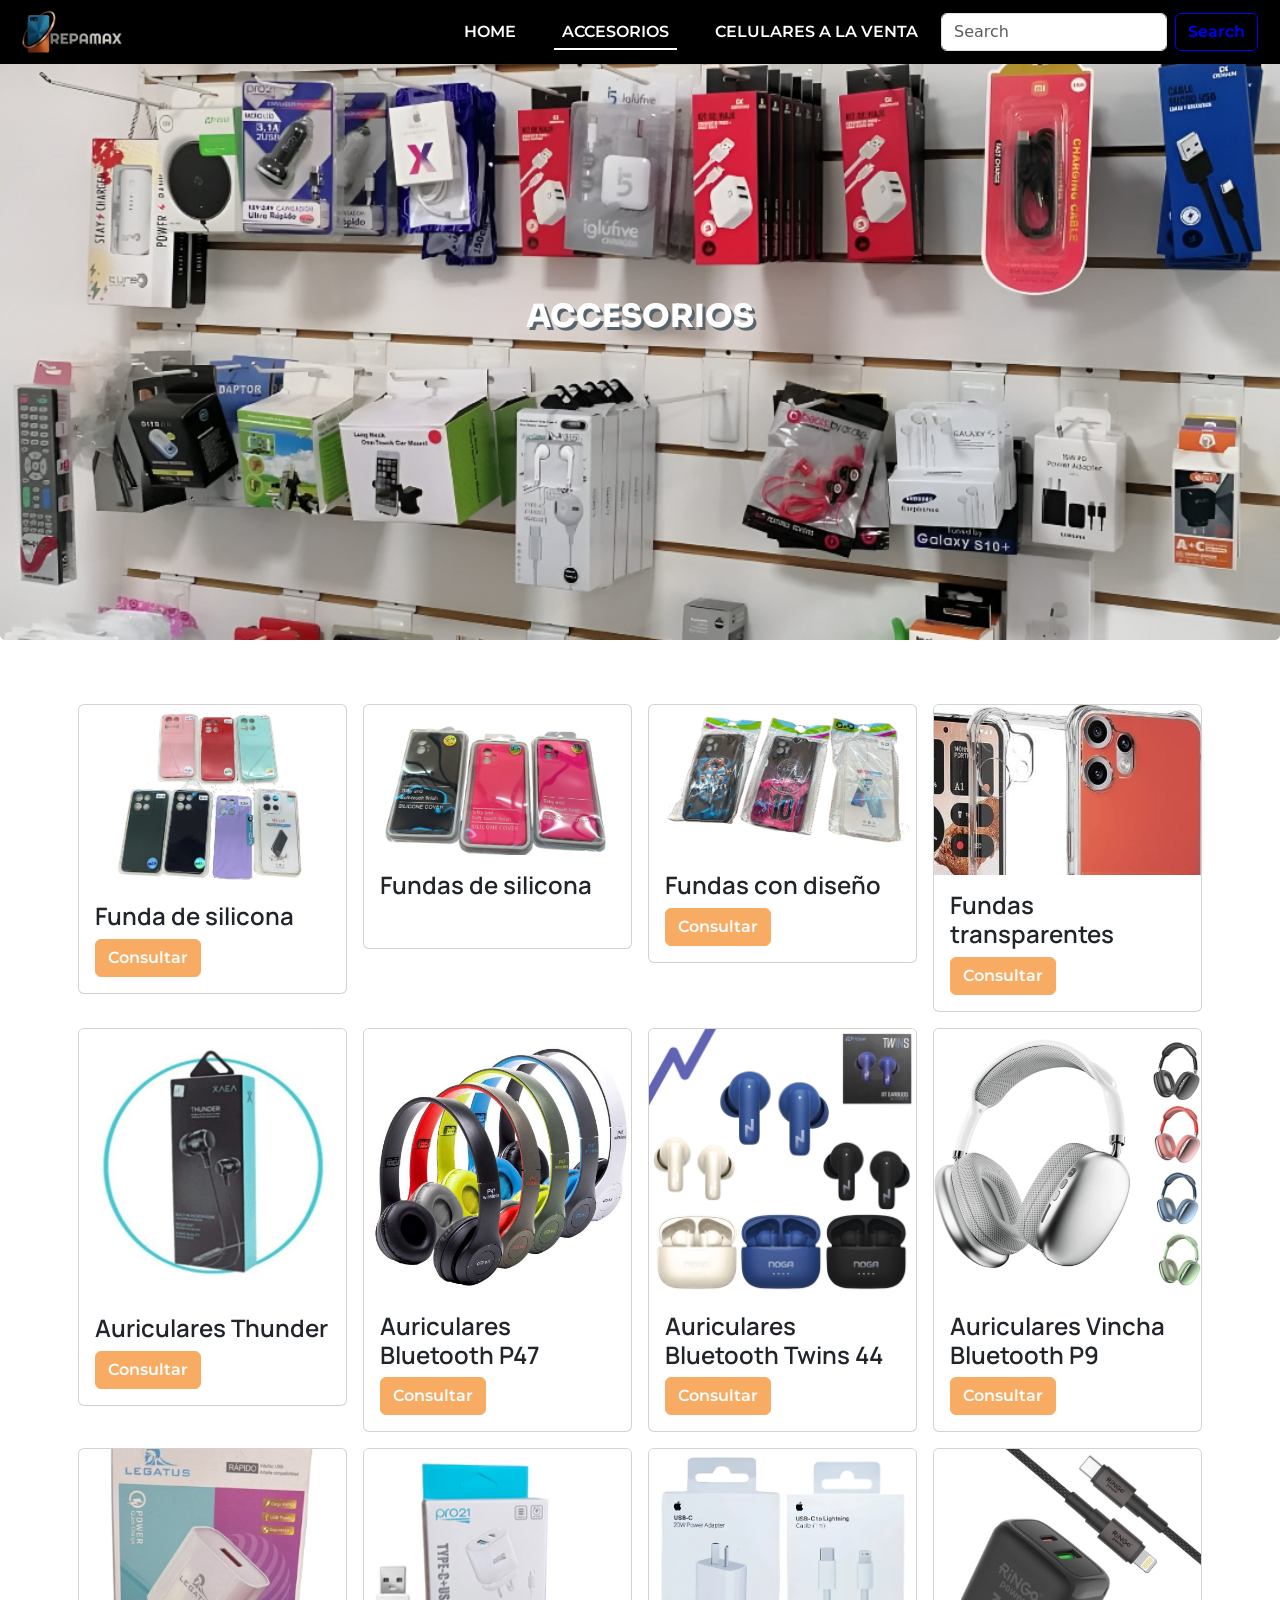
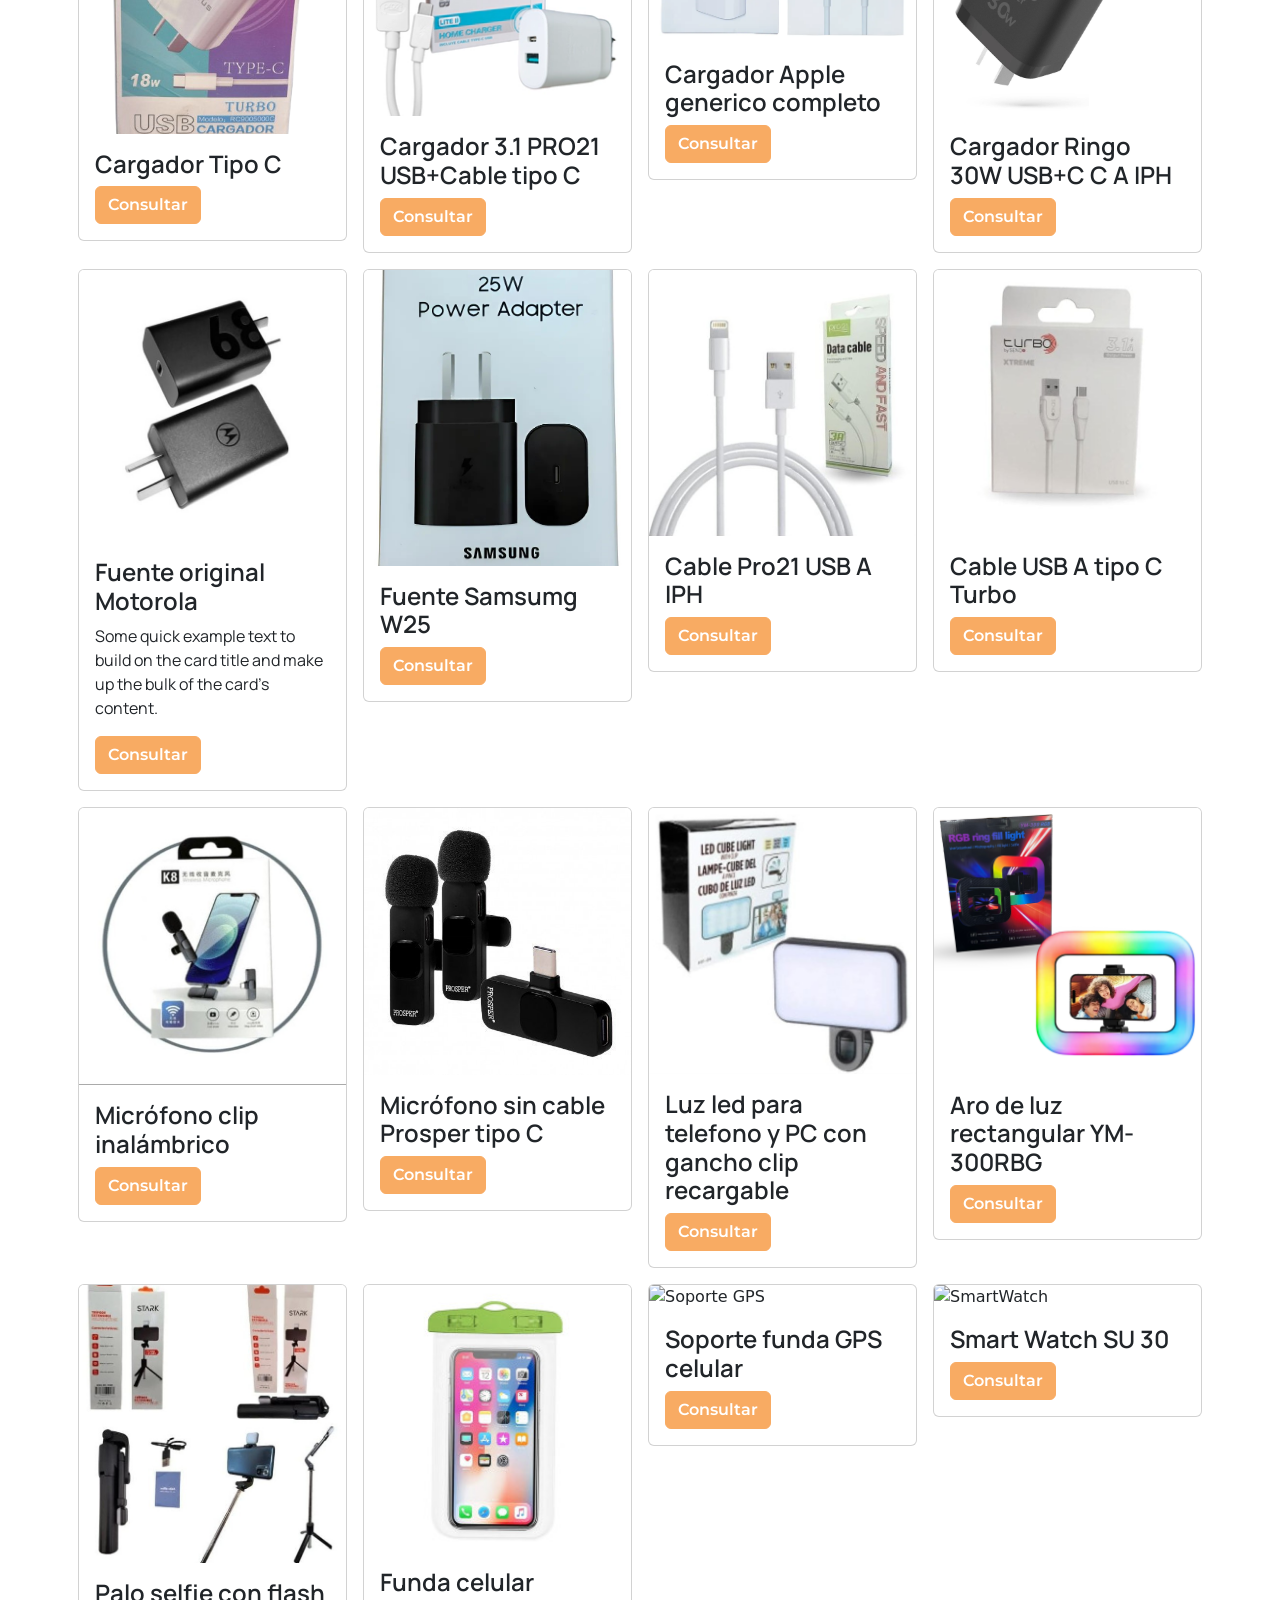
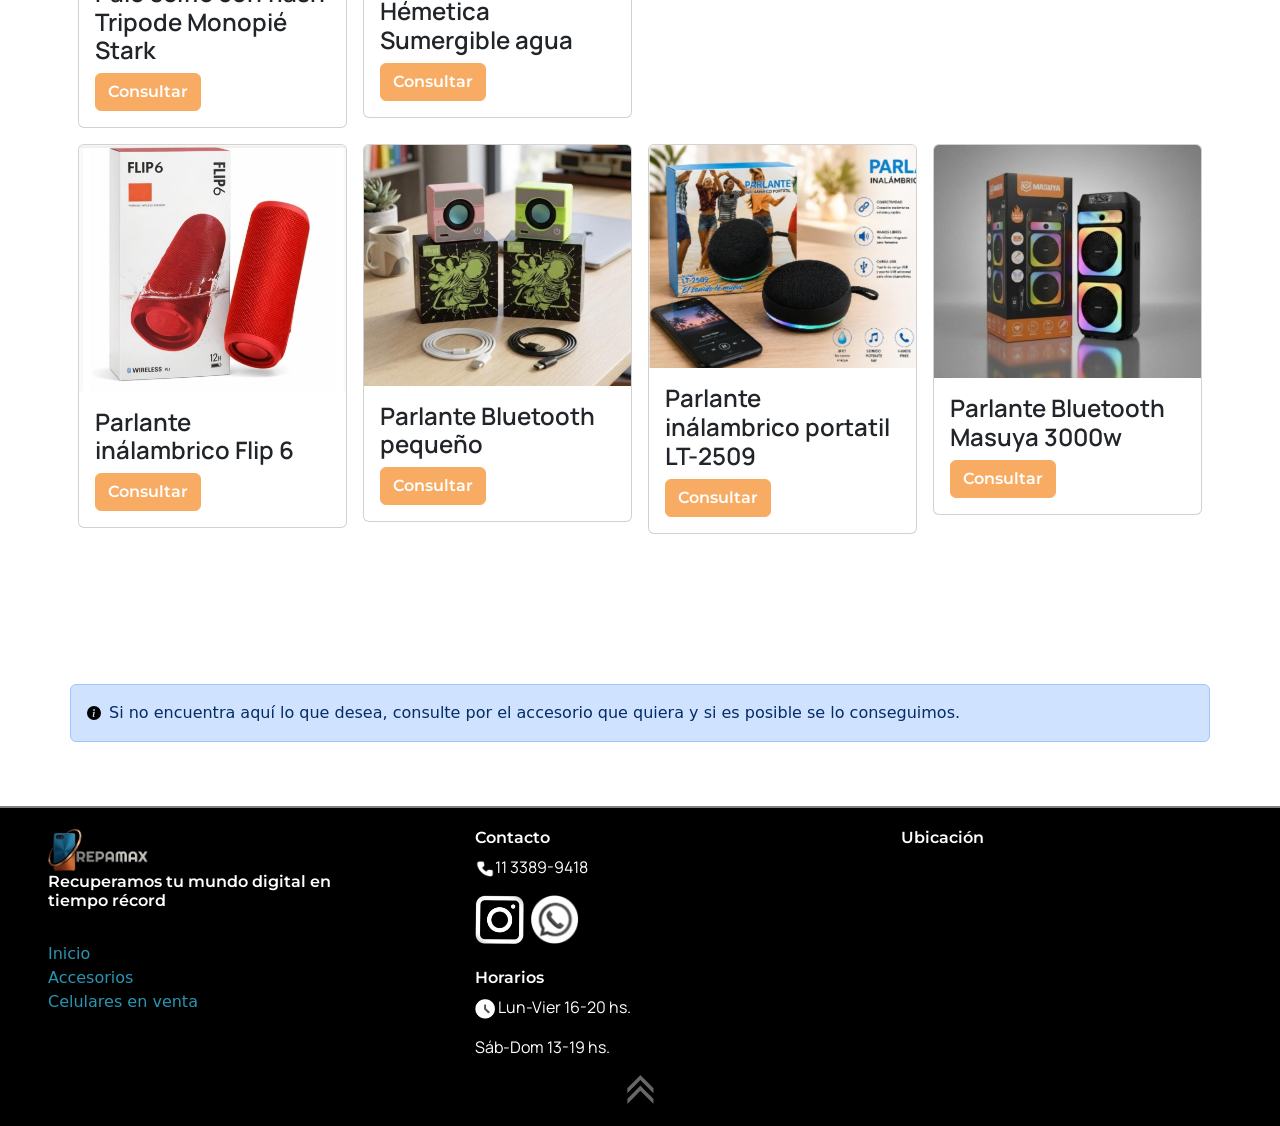
==== Accesorios.html @ b9e70891 "Add files via upload" ====
<!doctype html>
<html lang="en">

<head>
    <meta charset="utf-8">
    <meta name="viewport" content="width=device-width, initial-scale=1">
    <title>Accesorios</title>
    <link href="https://cdn.jsdelivr.net/npm/bootstrap@5.3.8/dist/css/bootstrap.min.css" rel="stylesheet"
        integrity="sha384-sRIl4kxILFvY47J16cr9ZwB07vP4J8+LH7qKQnuqkuIAvNWLzeN8tE5YBujZqJLB" crossorigin="anonymous">

    <link rel="stylesheet" href="miestilo.css">

</head>

<body>
    <nav class="navbar navbar-expand-lg fixed-top navbar-dark">
        <div class="container-fluid">
            <img src="Logo.png" alt="Logo Repamax" width="100">
            <button class="navbar-toggler" type="button" data-bs-toggle="collapse" data-bs-target="#navbarTogglerDemo02"
                aria-controls="navbarTogglerDemo02" aria-expanded="false" aria-label="Toggle navigation">
                <span class="navbar-toggler-icon"></span>
            </button>
            <div class="collapse navbar-collapse" id="navbarTogglerDemo02">
                <ul class="navbar-nav ms-auto mb-2 mb-lg-0">
                    <li class="nav-item">
                        <a class="nav-link" href="index.html">HOME</a>
                    </li>
                    <li class="nav-item">
                        <a class="nav-link active" aria-current="page" href="Accesorios.html">ACCESORIOS</a>
                    </li>
                    <li class="nav-item">
                        <a class="nav-link" href="Venta de celulares.html">CELULARES A LA VENTA</a>
                    </li>
                </ul>
                <form class="d-flex" role="search">
                    <input class="form-control me-2" type="search" placeholder="Search" aria-label="Search" />
                    <button class="btn btn-outline-success" type="submit">Search</button>
                </form>
            </div>
        </div>
    </nav>

    <div class="card border-0">
        <img src="Accesorios-fondo.jpg" class="card-img" alt="Celulares ilustrativos">
        <div class="card-img-overlay d-flex flex-column justify-content-center">
            <h2 class=" text-center" style="color: rgb(255, 255, 255);">ACCESORIOS</h2>
        </div>
    </div>


    <div class="container">

        <div class="row mt-5">
            <div class="md-3 sm-6 col g-3">
                <div class="card">
                    <img src="fundas-motorola.png" class="card-img-top" alt="funda de celular">
                    <div class="card-body">
                        <h4 class="card-title">Funda de silicona</h4>
                        <a href="https://wa.link/w8u7b3"
                            class="btn btn-primary">Consultar</a>
                    </div>
                </div>
            </div>
            <div class="md-3 sm-6 col g-3">
                <div class="card">
                    <img src="fundas-silicona.png" class="card-img-top" alt="...">
                    <div class="card-body">
                        <h4 class="card-title">Fundas de silicona</h4>
                        <a href="https://wa.link/w8u7b3">Consultar</a>
                    </div>
                </div>
            </div>
            <div class="md-3 sm-6 col g-3">
                <div class="card">
                    <img src="Fundas messi.png" class="card-img-top" alt="...">
                    <div class="card-body">
                        <h4 class="card-title">Fundas con diseño</h4>
                        <a href="https://wa.link/w8u7b3"
                            class="btn btn-primary">Consultar</a>
                    </div>
                </div>
            </div>
            <div class="md-3 sm-6 col g-3">
                <div class="card">
                    <img src="funda.jpg" class="card-img-top" alt="funda">
                    <div class="card-body">
                        <h4 class="card-title">Fundas transparentes</h4>
                        <a href="https://wa.link/w8u7b3"
                            class="btn btn-primary">Consultar</a>
                    </div>
                </div>
            </div>
        </div>

        <div class="row">
            <div class="md-3 sm-6 col g-3">
                <div class="card">
                    <img src="auriculares.jpg" class="card-img-top" alt="auriculares">
                    <div class="card-body">
                        <h4 class="card-title">Auriculares Thunder</h4>
                        <a href="https://wa.link/w8u7b3"
                            class="btn btn-primary">Consultar</a>
                    </div>
                </div>
            </div>
            <div class="md-3 sm-6 col g-3">
                <div class="card">
                    <img src="AuricularP47.jpg" class="card-img-top" alt="auriculares">
                    <div class="card-body">
                        <h4 class="card-title">Auriculares Bluetooth P47</h4>
                        <a href="https://wa.link/w8u7b3"
                            class="btn btn-primary">Consultar</a>
                    </div>
                </div>
            </div>
            <div class="md-3 sm-6 col g-3">
                <div class="card">
                    <img src="auricular_bluetooth.jpg" class="card-img-top" alt="auriculares">
                    <div class="card-body">
                        <h4 class="card-title">Auriculares Bluetooth Twins 44</h4>
                        <a href="https://wa.link/w8u7b3"
                            class="btn btn-primary">Consultar</a>
                    </div>
                </div>
            </div>
            <div class="md-3 sm-6 col g-3">
                <div class="card">
                    <img src="AuricularesP9.webp" class="card-img-top" alt="auriculares">
                    <div class="card-body">
                        <h4 class="card-title">Auriculares Vincha Bluetooth P9</h4>
                        <a href="https://wa.link/w8u7b3"
                            class="btn btn-primary">Consultar</a>
                    </div>
                </div>
            </div>
        </div>


        <div class="row">
            <div class="md-3 sm-6 col g-3">
                <div class="card">
                    <img src="CargadorTipoC.png" class="card-img-top" alt=" Cargador">
                    <div class="card-body">
                        <h4 class="card-title">Cargador Tipo C</h4>
                        <a href="https://wa.link/w8u7b3"
                            class="btn btn-primary">Consultar</a>
                    </div>
                </div>
            </div>
            <div class="md-3 sm-6 col g-3">
                <div class="card">
                    <img src="cargador..jpg" class="card-img-top" alt="cargador">
                    <div class="card-body">
                        <h4 class="card-title">Cargador 3.1 PRO21 USB+Cable tipo C</h4>
                        <a href="https://wa.link/w8u7b3"
                            class="btn btn-primary">Consultar</a>
                    </div>
                </div>
            </div>
            <div class="md-3 sm-6 col g-3">
                <div class="card">
                    <img src="cargador_apple.webp" class="card-img-top" alt="cargador">
                    <div class="card-body">
                        <h4 class="card-title">Cargador Apple generico completo</h4>
                        <a href="https://wa.link/w8u7b3"
                            class="btn btn-primary">Consultar</a>
                    </div>
                </div>
            </div>
            <div class="md-3 sm-6 col g-3">
                <div class="card">
                    <img src="cargador_ring.jpg" class="card-img-top" alt="cargador">
                    <div class="card-body">
                        <h4 class="card-title">Cargador Ringo 30W USB+C C A IPH</h4>
                        <a href="https://wa.link/w8u7b3"
                            class="btn btn-primary">Consultar</a>
                    </div>
                </div>
            </div>
        </div>





        <div class="row">
            <div class="md-3 sm-6 col g-3">
                <div class="card">
                    <img src="FuenteMotorola.jpg" class="card-img-top" alt="fuente de cargador">
                    <div class="card-body">
                        <h4 class="card-title">Fuente original Motorola</h4>
                        <p class="card-text">Some quick example text to build on the card title and make up the bulk
                            of the card’s content.</p>
                        <a href="https://wa.link/w8u7b3"
                            class="btn btn-primary">Consultar</a>
                    </div>
                </div>
            </div>
            <div class="md-3 sm-6 col g-3">
                <div class="card">
                    <img src="fuente__samsung2.jpg" class="card-img-top" alt="fuente de cargador">
                    <div class="card-body">
                        <h4 class="card-title">Fuente Samsumg W25</h4>
                        <a href="https://wa.link/w8u7b3"
                            class="btn btn-primary">Consultar</a>
                    </div>
                </div>
            </div>
            <div class="md-3 sm-6 col g-3">
                <div class="card">
                    <img src="Cable USB.jpg" class="card-img-top" alt="cable USB">
                    <div class="card-body">
                        <h4 class="card-title">Cable Pro21 USB A IPH</h4>
                        <a href="https://wa.link/w8u7b3"
                            class="btn btn-primary">Consultar</a>
                    </div>
                </div>
            </div>
            <div class="md-3 sm-6 col g-3">
                <div class="card">
                    <img src="cableUSBtipoC.jpg" class="card-img-top" alt="cable Usb">
                    <div class="card-body">
                        <h4 class="card-title">Cable USB A tipo C Turbo</h4>
                        <a href="https://wa.link/w8u7b3"
                            class="btn btn-primary">Consultar</a>
                    </div>
                </div>
            </div>
        </div>

        <div class="row">
            <div class="md-3 sm-6 col g-3">
                <div class="card">
                    <img src="MicrofonovClip.jpg" class="card-img-top" alt="microfono clip">
                    <div class="card-body">
                        <h4 class="card-title">Micrófono clip inalámbrico</h4>
                        <a href="https://wa.link/w8u7b3"
                            class="btn btn-primary">Consultar</a>
                    </div>
                </div>
            </div>
            <div class="md-3 sm-6 col g-3">
                <div class="card">
                    <img src="microfono_celular.jpg" class="card-img-top" alt="microfono clip">
                    <div class="card-body">
                        <h4 class="card-title">Micrófono sin cable Prosper tipo C</h4>
                        <a href="https://wa.link/w8u7b3"
                            class="btn btn-primary">Consultar</a>
                    </div>
                </div>
            </div>
            <div class="md-3 sm-6 col g-3">
                <div class="card">
                    <img src="Luzledtelefono.jpg" class="card-img-top" alt="Luz lead">
                    <div class="card-body">
                        <h4 class="card-title">Luz led para telefono y PC con gancho clip recargable</h4>
                        <a href="https://wa.link/w8u7b3"
                            class="btn btn-primary">Consultar</a>
                    </div>
                </div>
            </div>
            <div class="md-3 sm-6 col g-3">
                <div class="card">
                    <img src="aro-luz.jpg" class="card-img-top" alt="Aro de luz led">
                    <div class="card-body">
                        <h4 class="card-title">Aro de luz rectangular YM-300RBG</h4>
                        <a href="https://wa.link/w8u7b3"
                            class="btn btn-primary">Consultar</a>
                    </div>
                </div>
            </div>
        </div>

        <div class="row">
            <div class="md-3 sm-6 col g-3">
                <div class="card">
                    <img src="Paloselfie.jpg" class="card-img-top" alt="palo selfie">
                    <div class="card-body">
                        <h4 class="card-title">Palo selfie con flash Tripode Monopié Stark</h4>
                        <a href="https://wa.link/w8u7b3"
                            class="btn btn-primary">Consultar</a>
                    </div>
                </div>
            </div>
            <div class="md-3 sm-6 col g-3">
                <div class="card">
                    <img src="funda_celular-agua.jpg" class="card-img-top" alt="funda para agua">
                    <div class="card-body">
                        <h4 class="card-title">Funda celular Hémetica Sumergible agua</h4>
                        <a href="https://wa.link/w8u7b3"
                            class="btn btn-primary">Consultar</a>
                    </div>
                </div>
            </div>
            <div class="md-3 sm-6 col g-3">
                <div class="card">
                    <img src="SoporteGPS.jpg" class="card-img-top" alt="Soporte GPS">
                    <div class="card-body">
                        <h4 class="card-title">Soporte funda GPS celular</h4>
                        <a href="https://wa.link/w8u7b3"
                            class="btn btn-primary">Consultar</a>
                    </div>
                </div>
            </div>
            <div class="md-3 sm-6 col g-3">
                <div class="card">
                    <img src="SmartWatch.jpg" class="card-img-top" alt="SmartWatch">
                    <div class="card-body">
                        <h4 class="card-title">Smart Watch SU 30</h4>
                        <a href="https://wa.link/w8u7b3"
                            class="btn btn-primary">Consultar</a>
                    </div>
                </div>
            </div>
        </div>



        <div class="row ">
            <div class="md-3 sm-6 col g-3">
                <div class="card">
                    <img src="parlante-flip.jpg" class="card-img-top" alt="parlante">
                    <div class="card-body">
                        <h4 class="card-title">Parlante inálambrico Flip 6</h4>
                        <a href="https://wa.link/w8u7b3"
                            class="btn btn-primary">Consultar</a>
                    </div>
                </div>
            </div>
            <div class="md-3 sm-6 col g-3">
                <div class="card">
                    <img src="parlante-chico.jpg" class="card-img-top" alt="parlante">
                    <div class="card-body">
                        <h4 class="card-title">Parlante Bluetooth pequeño</h4>
                        <a href="https://wa.link/w8u7b3"
                            class="btn btn-primary">Consultar</a>
                    </div>
                </div>
            </div>
            <div class="md-3 sm-6 col g-3">
                <div class="card">
                    <img src="parlante-inalambrico.jpg" class="card-img-top" alt="parlante">
                    <div class="card-body">
                        <h4 class="card-title">Parlante inálambrico portatil LT-2509</h4>
                        <a href="https://wa.link/w8u7b3"
                            class="btn btn-primary">Consultar</a>
                    </div>
                </div>
            </div>
            <div class="md-3 sm-6 col g-3">
                <div class="card">
                    <img src="parlante-bluetooth.jpg" class="card-img-top" alt="parlante">
                    <div class="card-body">
                        <h4 class="card-title">Parlante Bluetooth Masuya 3000w</h4>
                        <a href="https://wa.link/w8u7b3"
                            class="btn btn-primary">Consultar</a>
                    </div>
                </div>
            </div>

        </div>

       <div class="row mb-5">
        <svg>
            <symbol id="info-fill" viewBox="0 0 16 16">
            <path
                d="M8 16A8 8 0 1 0 8 0a8 8 0 0 0 0 16zm.93-9.412-1 4.705c-.07.34.029.533.304.533.194 0 .487-.07.686-.246l-.088.416c-.287.346-.92.598-1.465.598-.703 0-1.002-.422-.808-1.319l.738-3.468c.064-.293.006-.399-.287-.47l-.451-.081.082-.381 2.29-.287zM8 5.5a1 1 0 1 1 0-2 1 1 0 0 1 0 2z" />
        </symbol>
        </svg>
        <div class="alert alert-primary d-flex align-items-center" role="alert">
            <svg class="bi flex-shrink-0 me-2" width="14" height="14" role="img" aria-label="Info mb-5">
                <use xlink:href="#info-fill"/>
            </svg>
            <div>
                Si no encuentra aquí lo que desea, consulte por el accesorio que quiera y si es posible se lo conseguimos.
            </div>

        </div>
        </div>

    </div>

        <footer class="container-fluid">
            <div class="row gy-5">
                <div class="col-md-4 px-5">
                    <img src="Logo.png" alt="logo" width="100">
                    <h6>Recuperamos tu mundo digital en tiempo récord</h6><br>

                    <a href="index.html"class="link-footer" >Inicio</a><br>
                    <a href="Accesorios.html"class="link-footer" >Accesorios</a><br>
                    <a href="Venta de celulares.html" class="link-footer">Celulares en venta</a>
                </div>

                <div class="col-md-4 px-5">
                    <div>
                        <h6>Contacto</h6>
                        <p><img src="IconoTelefono.png" alt="icono de telefono" width="20">11 3389-9418</p>
                        <a href="https://www.instagram.com/repamax85/"><img src="LogoInstagram.png" alt="Instagram"
                                width="50"></a>
                        <a
                            href="https://wa.me/541133899418?text=Bienvenidos%20a%20Repamax!%20Soy%20el%20tecnico%20Maxi.%0AContanos%20tu%20situaci%C3%B3n%20para%20poder%20brindarte%20un%20presupuesto%3A%0A-%20Cual%20es%20tu%20dispositivo%3F%0A-%20Que%20problema%20tiene%3F"><img
                                src="LogoWhatsApp.png" alt="WhatsApp" width="50"></a> <br><br>
                    </div>
                    <div>
                        <h6>Horarios</h6>
                        <p><img src="IconoReloj.png" alt="Icono de reloj" width="20"> Lun-Vier 16-20 hs.</p>
                        <p>Sáb-Dom 13-19 hs.</p>
                    </div>
                </div>

                <div class="col-md-4 px-5">
                    <h6>Ubicación</h6>
                    <div class="text-center">
                        <iframe
                            src="https://www.google.com/maps/embed?pb=!1m18!1m12!1m3!1d3277.8424823358787!2d-58.237472524934844!3d-34.759560565744096!2m3!1f0!2f0!3f0!3m2!1i1024!2i768!4f13.1!3m3!1m2!1s0x95a32ed8a9d2df39%3A0xe476cb2308915fff!2sKLE%2C%20C.%20132%20247%2C%20B1884%20Berazategui%2C%20Provincia%20de%20Buenos%20Aires!5e0!3m2!1ses-419!2sar!4v1782575497971!5m2!1ses-419!2sar"
                            width="250" height="200" style="border:0;" allowfullscreen="" loading="lazy"
                            referrerpolicy="strict-origin-when-cross-origin"></iframe>
                    </div>
                </div>
            </div>
            <div class="row">
                <div class="col-12 text-center">
                    <a href="#top"><img src="Flechasubir.png" alt="Flecha para subir" width="30"></a>
                </div>
            </div>

        </footer>





        <script src="https://cdn.jsdelivr.net/npm/bootstrap@5.3.8/dist/js/bootstrap.bundle.min.js"
            integrity="sha384-FKyoEForCGlyvwx9Hj09JcYn3nv7wiPVlz7YYwJrWVcXK/BmnVDxM+D2scQbITxI"
            crossorigin="anonymous"></script>
</body>

</html>
---- miestilo.css ----
@import url('https://fonts.googleapis.com/css2?family=Manrope:wght@200..800&family=Montserrat:ital,wght@0,100..900;1,100..900&family=Science+Gothic:wght@100..900&family=Sora:wght@100..800&display=swap');

.nav-link,
.btn,
.dropdown-item,
h6 {
    font-family: "Montserrat", sans-serif;
    font-optical-sizing: auto;
    font-weight: 600;
    font-style: normal;
}

h1 {
    font-family: "Science Gothic", sans-serif;
    font-optical-sizing: auto;
    font-weight: 900;
    font-style: normal;
     color: white;
    text-shadow:
    -2px -2px 10px black,
     2px -2px 10px black,
    -2px  2px 10px black,
     2px  2px 10px black;
}

h2 {
    font-family: "Sora", sans-serif;
    font-optical-sizing: auto;
    font-weight: 800;
    font-style: normal;
    text-shadow: 3px 3px 0px rgb(88, 100, 109);
}

.subtitulo-portada, .modal-title {
    font-family: "Sora", sans-serif;
    font-optical-sizing: auto;
    font-weight: 800;
    font-style: normal;
    text-decoration: none !important;
    text-shadow: none !important;
}

h3 {
    font-family: "Marope", sans-serif;
    font-optical-sizing: auto;
    font-weight: 700;
    font-style: normal;
}


h4,
.accordion-button {
    font-family: "Manrope", sans-serif;
    font-optical-sizing: auto;
    font-weight: 600;
    font-style: normal;
}

p,
.card-body,
.accordion-body,
cite {
    font-family: "Manrope", sans-serif;
    font-optical-sizing: auto;
    font-weight: 400;
    font-style: normal;
}

.dropdown-item {
    color: rgb(41, 41, 41) !important;
}

.btn-presupuesto {
    background-color: rgb(2, 58, 2);
    color: rgb(250, 248, 248);
    border-bottom: 2px solid gray;
}

.btn-presupuesto:hover {
    border-color: rgb(2, 58, 2)!important;
    color: rgb(0, 0, 0)!important;
}

.btn-enviar {
    background-color: rgb(5, 142, 233);
    text-decoration: none !important;
    color: white !important;
}

.btn-enviar:hover {
    background-color: rgb(129, 195, 238);
}

a {
    text-decoration: none !important;
    color: white !important;
}

nav,
.navbar-expand-lg {
    background-color: black !important;
    padding: 10px;
}

.nav-link {
    color: white !important;
    margin-right: 15px;
    margin-left: 15px;
}


.nav-link:hover {
    color: rgb(122, 122, 122) !important;
}

.navbar-nav .nav-link.active {
    border-bottom: 2px solid white;
    padding-bottom: 4px;
}

.btn-tienda {
    color: black;
    background-color: rgb(250, 129, 30);
    border-color: rgb(250, 129, 30);
    margin-left: 10px;
}

.btn-tienda:hover {
    color: rgb(250, 129, 30);
    background-color: black;
    border-color: rgb(250, 129, 30);
    margin-left: 10px;
}

.btn.btn-outline-success {
    color: blue;
    border-color: blue;
}

.btn.btn-outline-success:hover {
    background-color: rgb(181, 223, 247);
    color: rgb(0, 0, 0) !important;
}

.btn-primary {
    background-color: rgb(248, 171, 99);
    border-color: rgb(248, 171, 99);
}

.btn-primary:hover {
    background-color: rgb(0, 0, 0);
    border-color: rgb(0, 0, 0);
}

.link-footer {
    color: rgb(40, 149, 177) !important;
}

.logonav {
    margin-left: 20px !important;
}

.WhatsApp-fijo {
    position: fixed;
    right: 20px;
    bottom: 20px;
    z-index: 1000;
}


.flecha-azul {
    max-width: 50px;
    transform: translateY(160px);

}

.card-header .card-body {
    margin-bottom: 20px;
}

footer {
    background-color: black;
    color: white;
    padding: 20px;
    border-top: 2px solid gray;
}

.Marcas-color {
    background-color: rgb(199, 245, 94);
    padding: 30px;
    margin-left: 0;
    margin-right: 0;
}

.Como-trabajamos-color {
    background-color: rgb(250, 249, 177);
    padding: 30px;
    margin-left: 0;
    margin-right: 0;
}

.navbar-presupuesto {
    background-color: rgb(49, 49, 49)  !important;
}

.link-presupuesto:hover {
    color: rgb(32, 110, 211)  !important;
}

body {
    overflow-x: hidden;
}

@media screen and (max-width: 600px) {

    header,
    footer {
        padding: 20px;
    }

    section {
        display: block;
    }


    nav li {
        display: block;
        padding: 10px;
    }

}
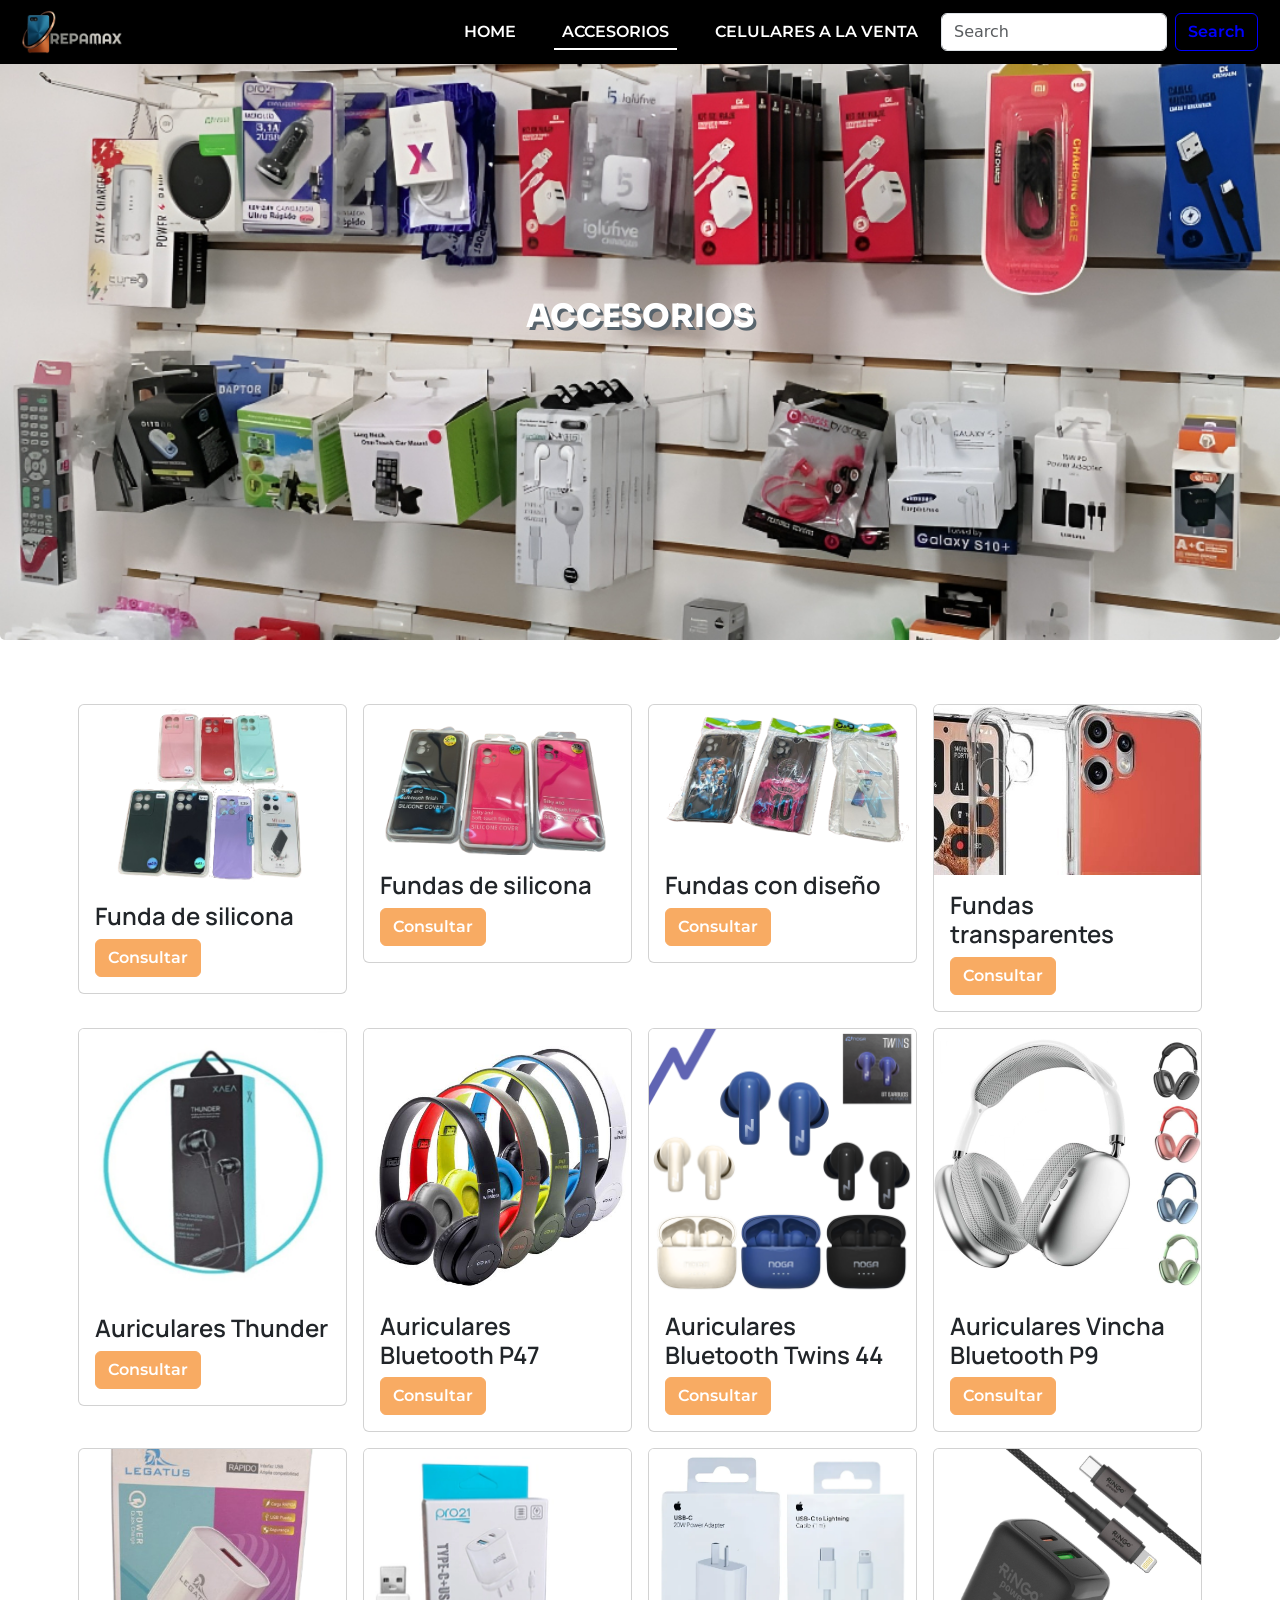
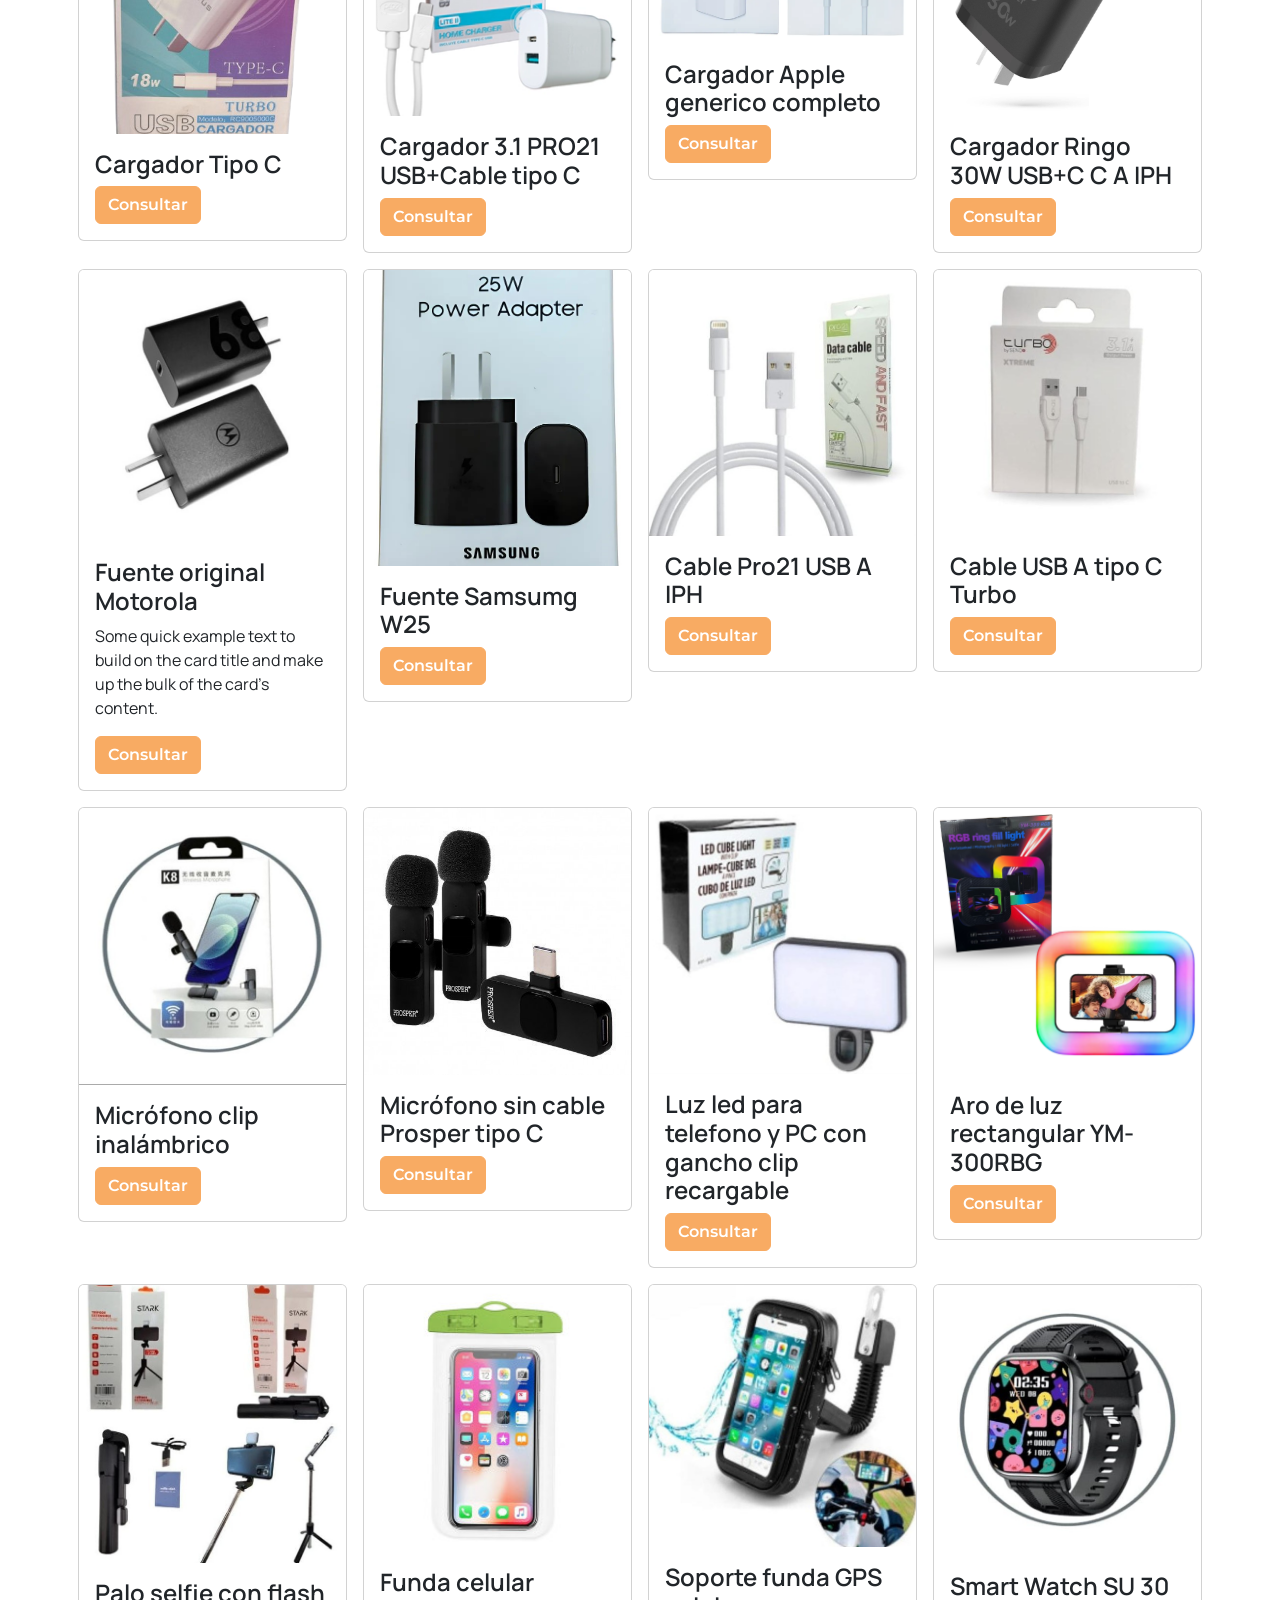
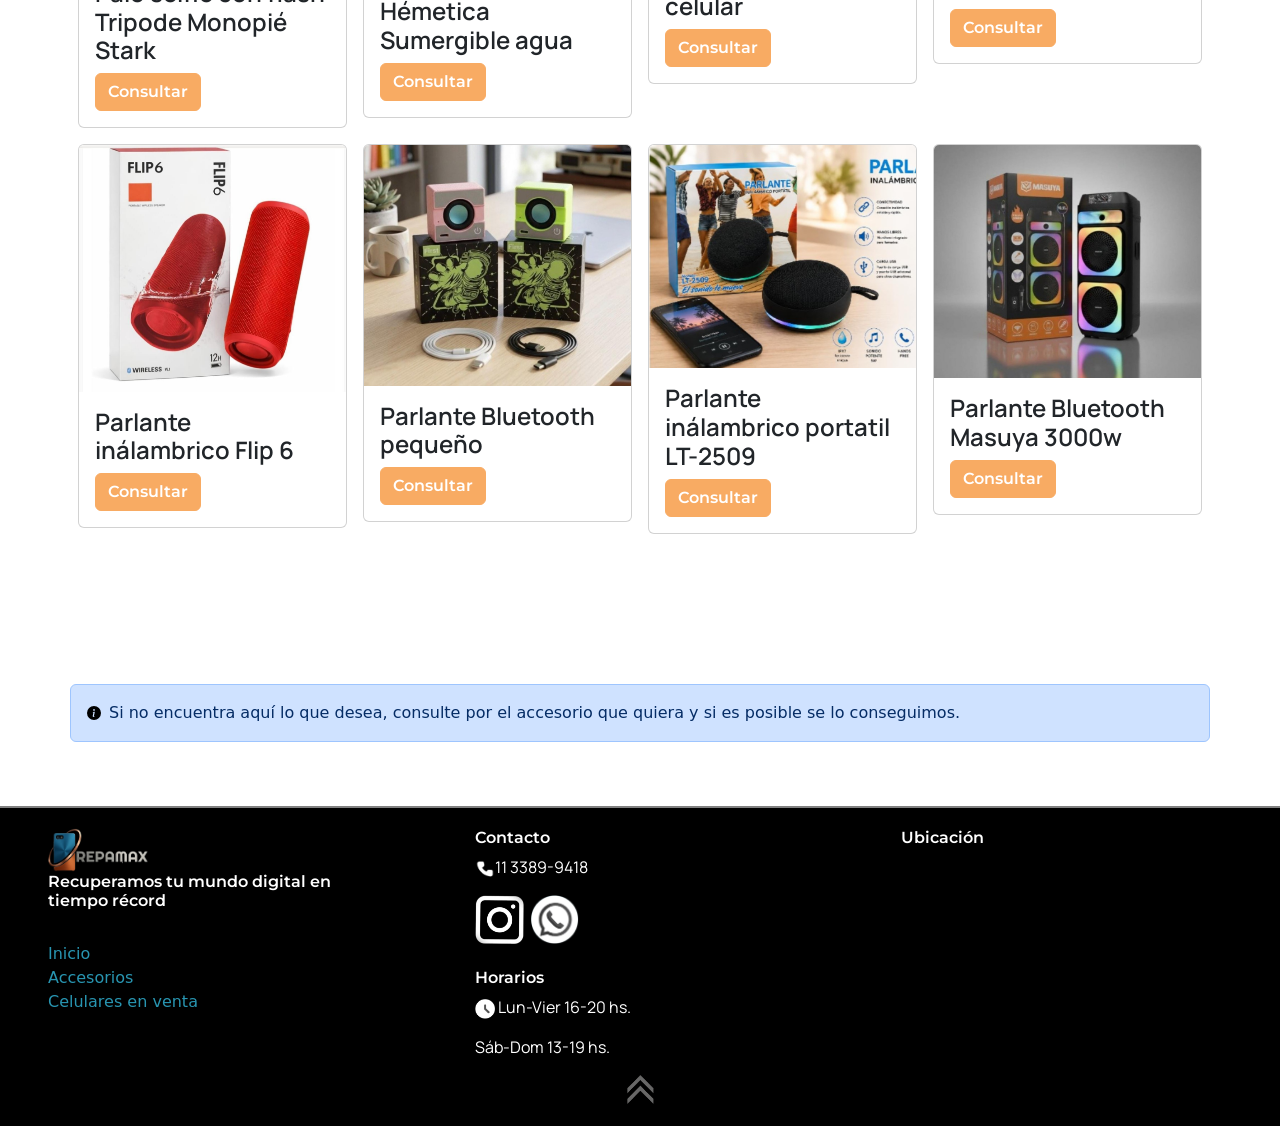
==== commit 78b422f7: "Update Accesorios.html" ====
--- a/Accesorios.html
+++ b/Accesorios.html
@@ -66,7 +66,8 @@
                     <img src="fundas-silicona.png" class="card-img-top" alt="...">
                     <div class="card-body">
                         <h4 class="card-title">Fundas de silicona</h4>
-                        <a href="https://wa.link/w8u7b3">Consultar</a>
+                        <a href="https://wa.link/w8u7b3"
+                            class="btn btn-primary">Consultar</a>
                     </div>
                 </div>
             </div>
@@ -435,4 +436,4 @@
             crossorigin="anonymous"></script>
 </body>
 
-</html>+</html>
